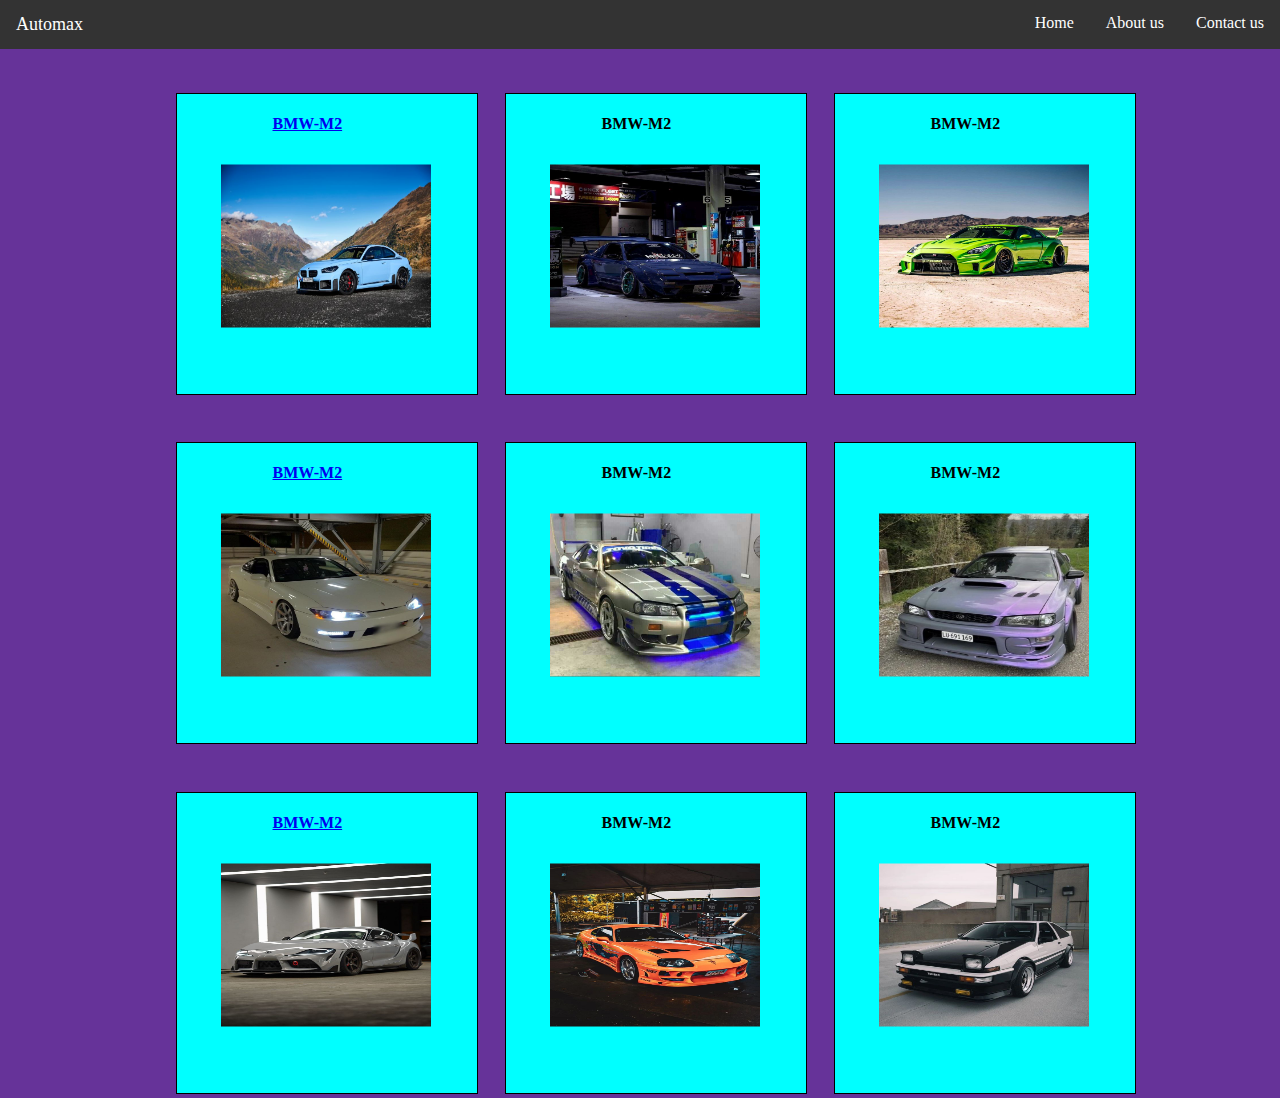
==== WWW/index.html @ 5315d2d4 "landing cars CSS change for positioning" ====
<!DOCTYPE html>
<html lang="en">
<head>
    <meta charset="UTF-8">
    <meta name="viewport" content="width=device-width, initial-scale=1.0">
    <title>Automax</title>
    <link rel="stylesheet" href="CSS/landing.css">
</head>
<body>
    <nav>
        <ul>
            <li id="title" style="float: left;">Automax</li>
            <li><a>Contact us</a></li>
            <li><a href="about.html">About us</a></li>
            <li><a href="/">Home</a></li>
        </ul>
    </nav>

    <div class="car-raw">
        <div class="car-card">
            <img src="Assets/bmw-m2.jpg" alt="BMW M2">
            <h4 class="car-raw-carName"><a href="about.html">BMW-M2</a></h4>
        </div>
        <div class="car-card">
            <img src="Assets/Nissan-180SX.jpeg" alt="BMW M2">
            <h4 class="car-raw-carName">BMW-M2</h4>
        </div>
        <div class="car-card">
            <img src="Assets/nissan-gtr.jpeg" alt="BMW M2">
            <h4 class="car-raw-carName">BMW-M2</h4>
        </div>
    </div>
    
    <div class="car-raw">
        <div class="car-card">
            <img src="Assets/Nissan-s15.jpeg" alt="BMW M2">
            <h4 class="car-raw-carName"><a href="about.html">BMW-M2</a></h4>
        </div>
        <div class="car-card">
            <img src="Assets/Nissan-Skyline-GT-R-R34.jpeg" alt="BMW M2">
            <h4 class="car-raw-carName">BMW-M2</h4>
        </div>
        <div class="car-card">
            <img src="Assets/Subaru-WRX-STI.jpeg" alt="BMW M2">
            <h4 class="car-raw-carName">BMW-M2</h4>
        </div>
    </div>
    
    <div class="car-raw">
        <div class="car-card">
            <img src="Assets/Supra-mk5.jpeg" alt="BMW M2">
            <h4 class="car-raw-carName"><a href="about.html">BMW-M2</a></h4>
        </div>
        <div class="car-card">
            <img src="Assets/Toyota-Supra-A80.jpeg" alt="BMW M2">
            <h4 class="car-raw-carName">BMW-M2</h4>
        </div>
        <div class="car-card">
            <img src="Assets/Toyota-trueno-ae86.jpeg" alt="BMW M2">
            <h4 class="car-raw-carName">BMW-M2</h4>
        </div>
    </div>
</body>
</html>
---- WWW/CSS/landing.css ----
body {
    margin: 0;
    padding: 0;
    flex: 1;
    height: 100%;
}

ul {
    list-style-type: none;
    margin: 0;
    padding: 0;
    overflow: hidden;
    background-color: #333;
  }
  
  li {
    float: right;
  }
  
  li a {
    display: block;
    color: white;
    text-align: center;
    padding: 14px 16px;
    text-decoration: none;
  }
  
  /* Change the link color to #111 (black) on hover */
  li a:hover {
    background-color: #111;
  }

  #title {
    color: white;
    font-size: large;
    padding: 14px 16px;
  }

.car-raw {
  background-color: rebeccapurple;
  padding: 5%;
  padding-top: 2.5%;
  padding-bottom: 0%;
}

.car-card {
    position: relative;
    overflow: visible;
    left: 100px;
    width: 300px;
    height: 300px;
    background-color: aqua;
    display: inline-flex;
    border: 1px solid black;
    margin: 1%;
    margin-bottom: 0%;
  }

.car-card img {
  position: absolute;
  top: -11px;
  left: -61px;
  scale: 0.5;
  height: 326px;
  width: 420px;
}

.car-raw-carName {
  position: absolute;
  
  left: 96px;
  z-index: 3;
}

footer{
  margin-top: auto;
  padding: 10px;
  text-align: center;
  background-color: rgb(240, 225, 206);
}

#titulo-acerca {
  text-align: center;
}

#titulo-mision {
  text-align: center;
}

#titulo-vision {
  text-align: center;
}
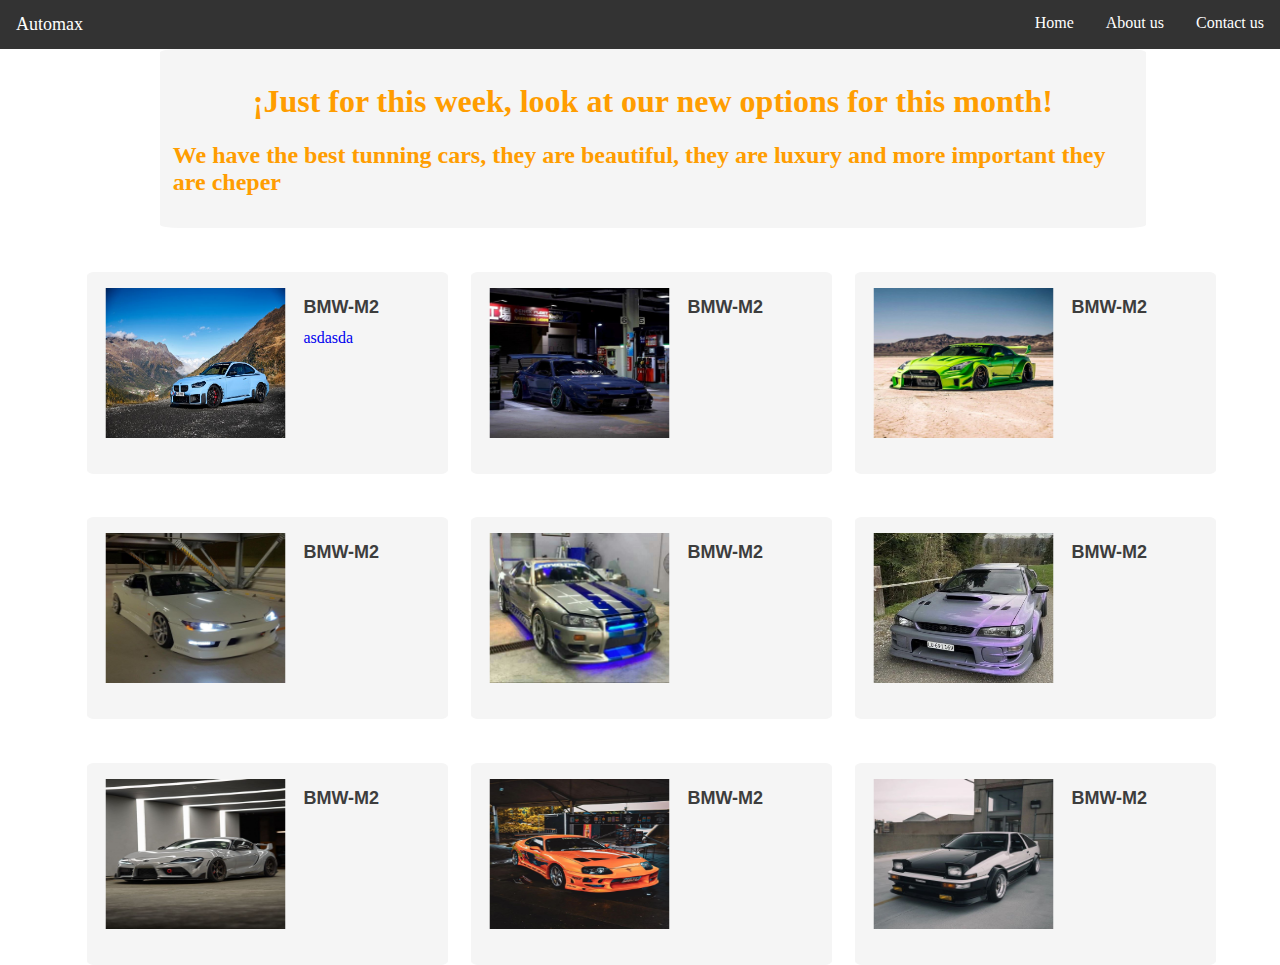
==== commit f10b26a0: "New cards format" ====
--- a/WWW/index.html
+++ b/WWW/index.html
@@ -15,11 +15,17 @@
             <li><a href="/">Home</a></li>
         </ul>
     </nav>
-
+    <div id="introduction">
+        <h1>¡Just for this week, look at our new options for this month!</h1>
+        <h2>We have the best tunning cars, they are beautiful, they are luxury and more important they are cheper</h2>
+    </div>
     <div class="car-raw">
-        <div class="car-card">
+        <a href="about.html" class="car-card">
             <img src="Assets/bmw-m2.jpg" alt="BMW M2">
-            <h4 class="car-raw-carName"><a href="about.html">BMW-M2</a></h4>
+            <h4 class="car-raw-carName">BMW-M2</h4>
+            <p>asdasda</p>
+        </a>
+        <div >
         </div>
         <div class="car-card">
             <img src="Assets/Nissan-180SX.jpeg" alt="BMW M2">
--- a/WWW/CSS/landing.css
+++ b/WWW/CSS/landing.css
@@ -3,6 +3,7 @@
     padding: 0;
     flex: 1;
     height: 100%;
+
 }
 
 ul {
@@ -12,64 +13,103 @@
     overflow: hidden;
     background-color: #333;
   }
+
+a {
+  text-decoration: none;
+}
   
-  li {
-    float: right;
-  }
+li {
+  float: right;
+}
   
-  li a {
-    display: block;
-    color: white;
-    text-align: center;
-    padding: 14px 16px;
-    text-decoration: none;
-  }
+li a {
+  display: block;
+  color: white;
+  text-align: center;
+  padding: 14px 16px;
+  text-decoration: none;
+}
   
   /* Change the link color to #111 (black) on hover */
-  li a:hover {
-    background-color: #111;
-  }
+li a:hover {
+  background-color: #111;
+}
 
-  #title {
-    color: white;
-    font-size: large;
-    padding: 14px 16px;
-  }
+#title {
+  color: white;
+  font-size: large;
+  padding: 14px 16px;
+}
+
+#introduction {
+  display: box;
+  width: 75%;
+  color: rgb(255, 157, 0);
+  background-color: whitesmoke;
+  padding: 1%;
+  margin-left: 12.5%;
+  border-radius: 2%;
+}
+
+#introduction h1 {
+  text-align: center;
+}
+
 
 .car-raw {
-  background-color: rebeccapurple;
+  display: flex;
   padding: 5%;
   padding-top: 2.5%;
   padding-bottom: 0%;
 }
 
 .car-card {
-    position: relative;
-    overflow: visible;
-    left: 100px;
-    width: 300px;
-    height: 300px;
-    background-color: aqua;
-    display: inline-flex;
-    border: 1px solid black;
-    margin: 1%;
-    margin-bottom: 0%;
-  }
+  display: block;
+  position: relative;
+  left: 1%;
+  width: 100%;
+  height: 200px;
+  background-color: whitesmoke;
+  border: 1px solid whitesmoke;
+  border-radius: 2%;
+  margin: 1%;
+  margin-bottom: 0%;
+}
+  
+.car-card:hover {
+  background-color: rgb(206, 206, 206);
+}
 
 .car-card img {
   position: absolute;
-  top: -11px;
-  left: -61px;
   scale: 0.5;
-  height: 326px;
-  width: 420px;
+  height: 150%;
+  width: 100%;
+  top: -30%;
+  left: -20%;
+  
 }
 
 .car-raw-carName {
   position: absolute;
-  
-  left: 96px;
+  font-family: Impact, Haettenschweiler, 'Arial Narrow Bold', sans-serif;
+  font-size: large;
+  left: 60%;
   z-index: 3;
+  color: rgb(61, 61, 61);
+}
+.car-card p {
+  position: absolute;
+  left: 60%;
+  top: 20%;
+}
+.car-raw-carName a {
+  text-decoration: none;
+  color: rgb(61, 61, 61);
+}
+
+.car-raw-carName a:hover {
+  color: black;
 }
 
 footer{
@@ -79,14 +119,3 @@
   background-color: rgb(240, 225, 206);
 }
 
-#titulo-acerca {
-  text-align: center;
-}
-
-#titulo-mision {
-  text-align: center;
-}
-
-#titulo-vision {
-  text-align: center;
-}
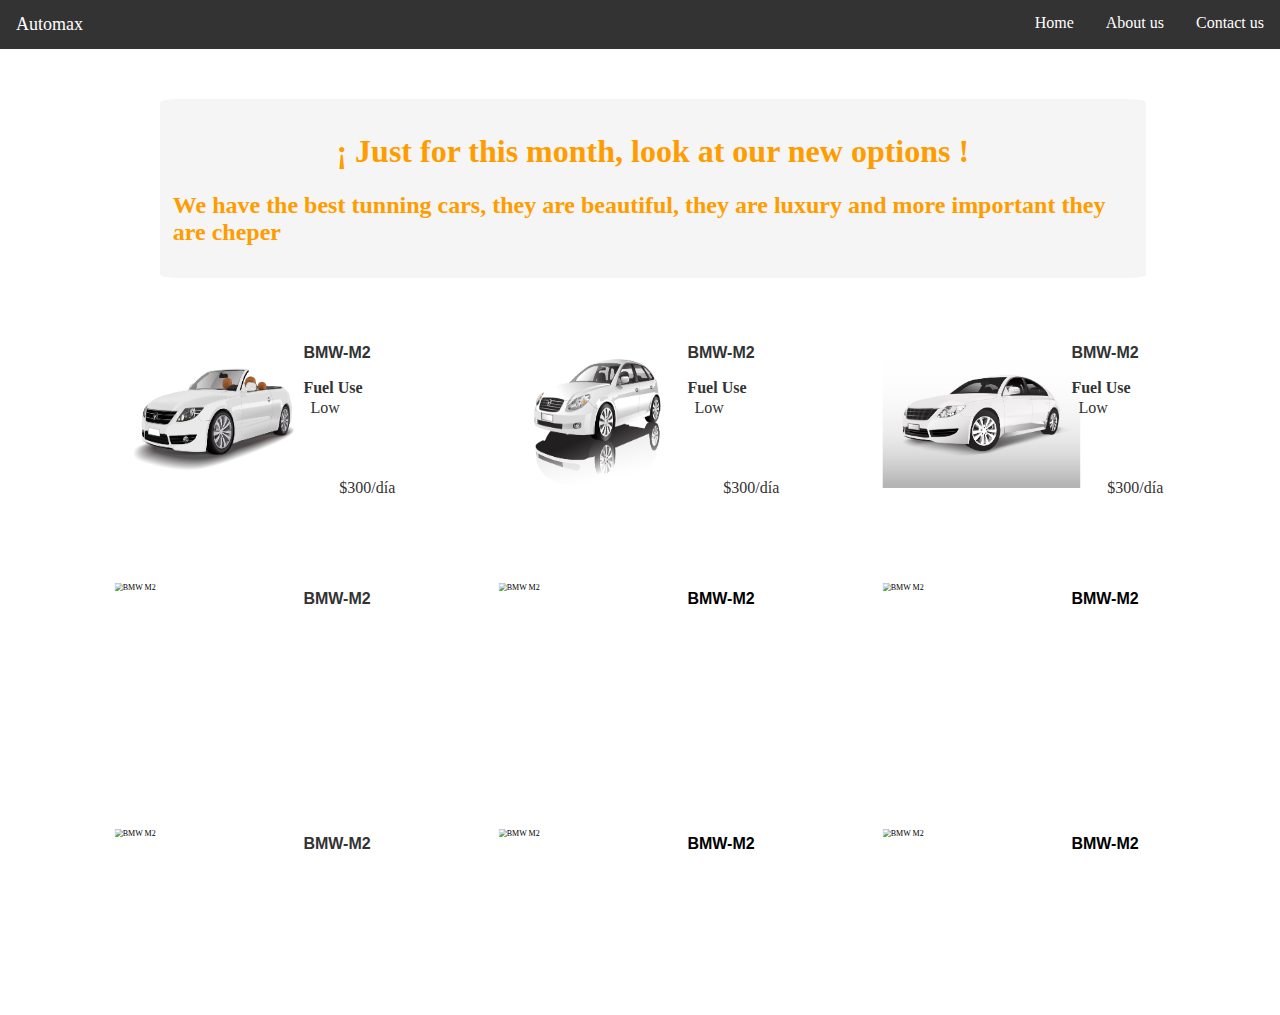
==== commit dc11d19c: "Added new imgs" ====
--- a/WWW/index.html
+++ b/WWW/index.html
@@ -16,25 +16,31 @@
         </ul>
     </nav>
     <div id="introduction">
-        <h1>¡Just for this week, look at our new options for this month!</h1>
+        <h1>¡ Just for this month, look at our new options !</h1>
         <h2>We have the best tunning cars, they are beautiful, they are luxury and more important they are cheper</h2>
     </div>
     <div class="car-raw">
         <a href="about.html" class="car-card">
-            <img src="Assets/bmw-m2.jpg" alt="BMW M2">
+            <img src="Assets/1.jpg" alt="BMW M2">
             <h4 class="car-raw-carName">BMW-M2</h4>
-            <p>asdasda</p>
+            <p class="price">$300/día</p>
+            <p><b>Fuel Use</b></p>
+            <p class="rendimiento">Low</p>
         </a>
-        <div >
-        </div>
-        <div class="car-card">
-            <img src="Assets/Nissan-180SX.jpeg" alt="BMW M2">
+        <a href="about.html" class="car-card">
+            <img src="Assets/2.jpg" alt="BMW M2">
             <h4 class="car-raw-carName">BMW-M2</h4>
-        </div>
-        <div class="car-card">
-            <img src="Assets/nissan-gtr.jpeg" alt="BMW M2">
+            <p class="price">$300/día</p>
+            <p><b>Fuel Use</b></p>
+            <p class="rendimiento">Low</p>
+        </a>
+        <a href="about.html" class="car-card">
+            <img src="Assets/3.jpg" alt="BMW M2">
             <h4 class="car-raw-carName">BMW-M2</h4>
-        </div>
+            <p class="price">$300/día</p>
+            <p><b>Fuel Use</b></p>
+            <p class="rendimiento">Low</p>
+        </a>
     </div>
     
     <div class="car-raw">
--- a/WWW/CSS/landing.css
+++ b/WWW/CSS/landing.css
@@ -1,21 +1,22 @@
 body {
-    margin: 0;
-    padding: 0;
-    flex: 1;
-    height: 100%;
-
+  margin: 0;
+  padding: 0;
+  flex: 1;
+  height: 100%;
+  font-size: 100%;
 }
 
 ul {
-    list-style-type: none;
-    margin: 0;
-    padding: 0;
-    overflow: hidden;
-    background-color: #333;
-  }
+  list-style-type: none;
+  margin: 0;
+  padding: 0;
+  overflow: hidden;
+  background-color: #333;
+}
 
 a {
   text-decoration: none;
+  color: #333;
 }
   
 li {
@@ -47,6 +48,7 @@
   color: rgb(255, 157, 0);
   background-color: whitesmoke;
   padding: 1%;
+  margin-top: 50px;
   margin-left: 12.5%;
   border-radius: 2%;
 }
@@ -69,22 +71,23 @@
   left: 1%;
   width: 100%;
   height: 200px;
-  background-color: whitesmoke;
-  border: 1px solid whitesmoke;
+  background-color: white;
+  border: 1px solid white;
   border-radius: 2%;
   margin: 1%;
   margin-bottom: 0%;
 }
   
 .car-card:hover {
-  background-color: rgb(206, 206, 206);
+  border: #111 solid 1px;
+  color: #111;
 }
 
 .car-card img {
   position: absolute;
   scale: 0.5;
   height: 150%;
-  width: 100%;
+  width: 110%;
   top: -30%;
   left: -20%;
   
@@ -93,23 +96,24 @@
 .car-raw-carName {
   position: absolute;
   font-family: Impact, Haettenschweiler, 'Arial Narrow Bold', sans-serif;
-  font-size: large;
+  font-size: 100%;
   left: 60%;
   z-index: 3;
-  color: rgb(61, 61, 61);
 }
 .car-card p {
   position: absolute;
+  font-size: 100%;
   left: 60%;
   top: 20%;
 }
-.car-raw-carName a {
-  text-decoration: none;
-  color: rgb(61, 61, 61);
+.car-card .rendimiento {
+  top: 30%;
+  left: 62%;
 }
 
-.car-raw-carName a:hover {
-  color: black;
+.car-card .price {
+  left: 70%;
+  top: 70%;
 }
 
 footer{
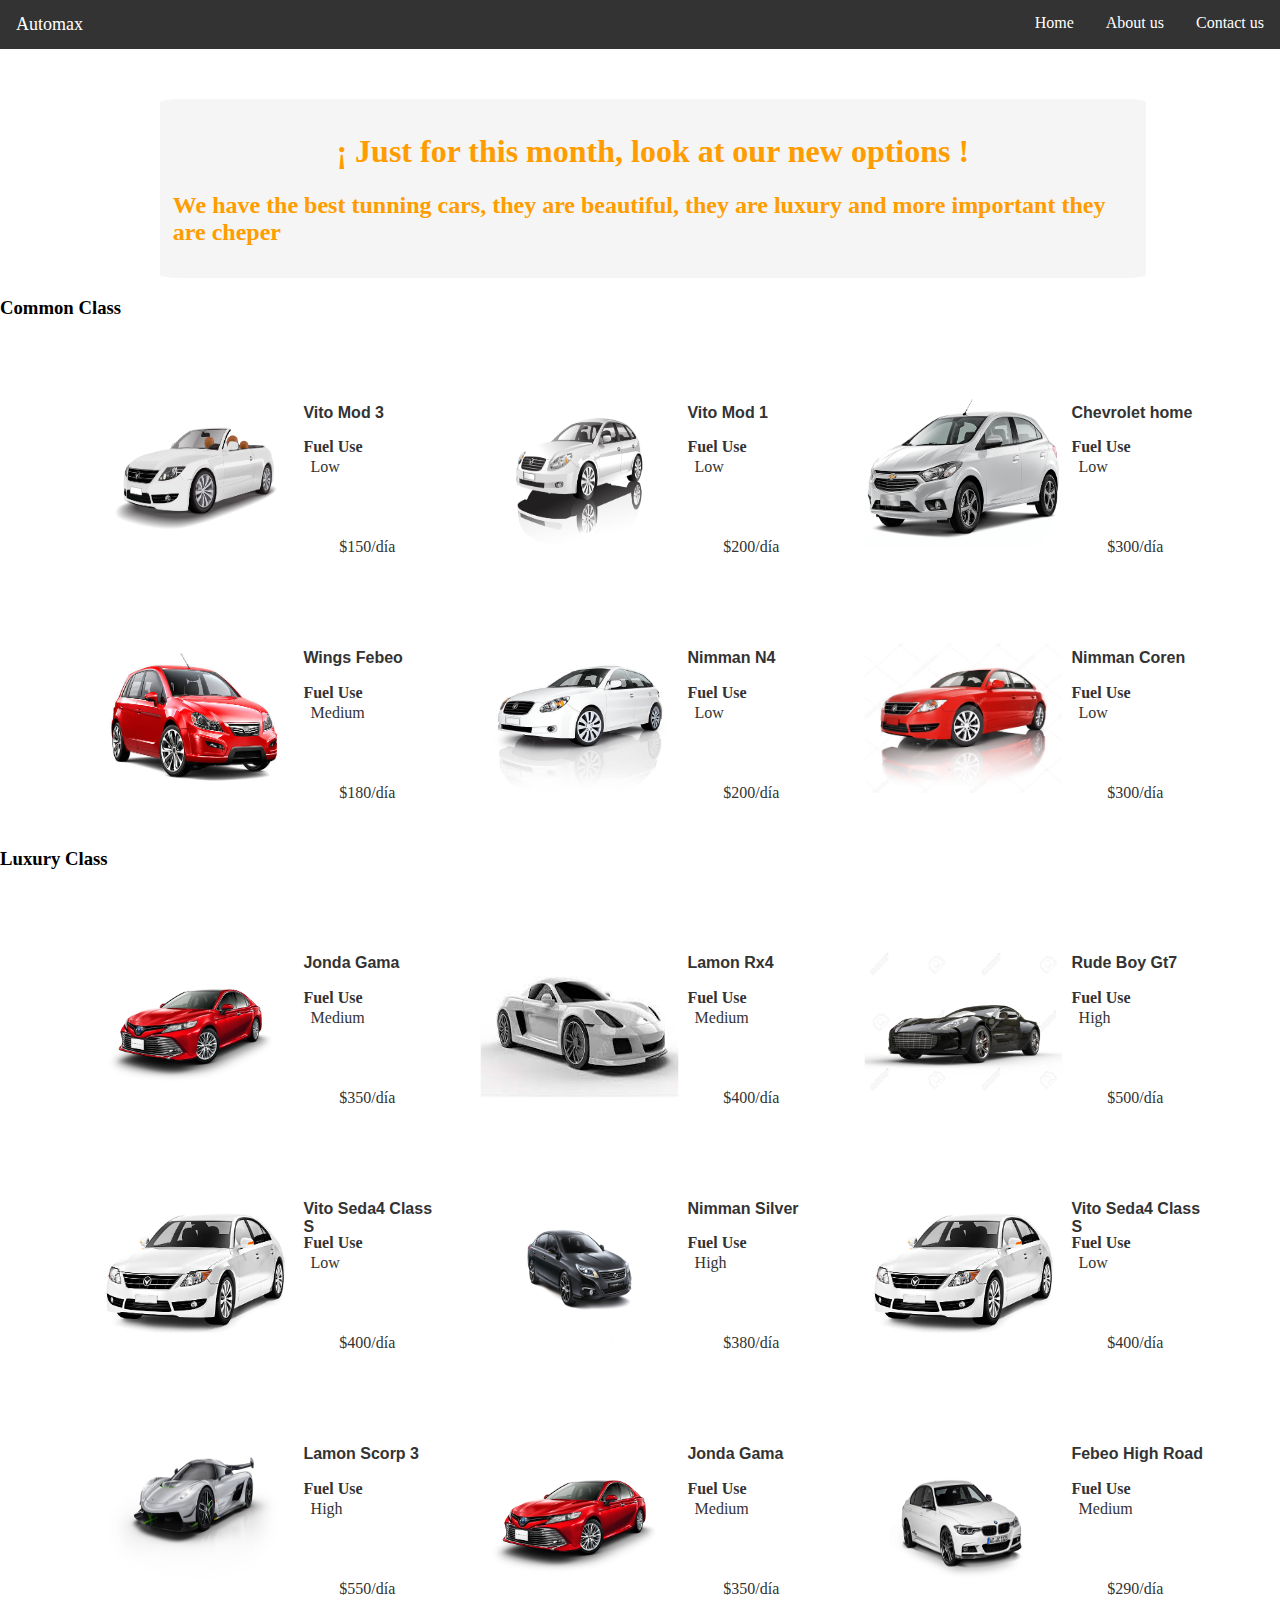
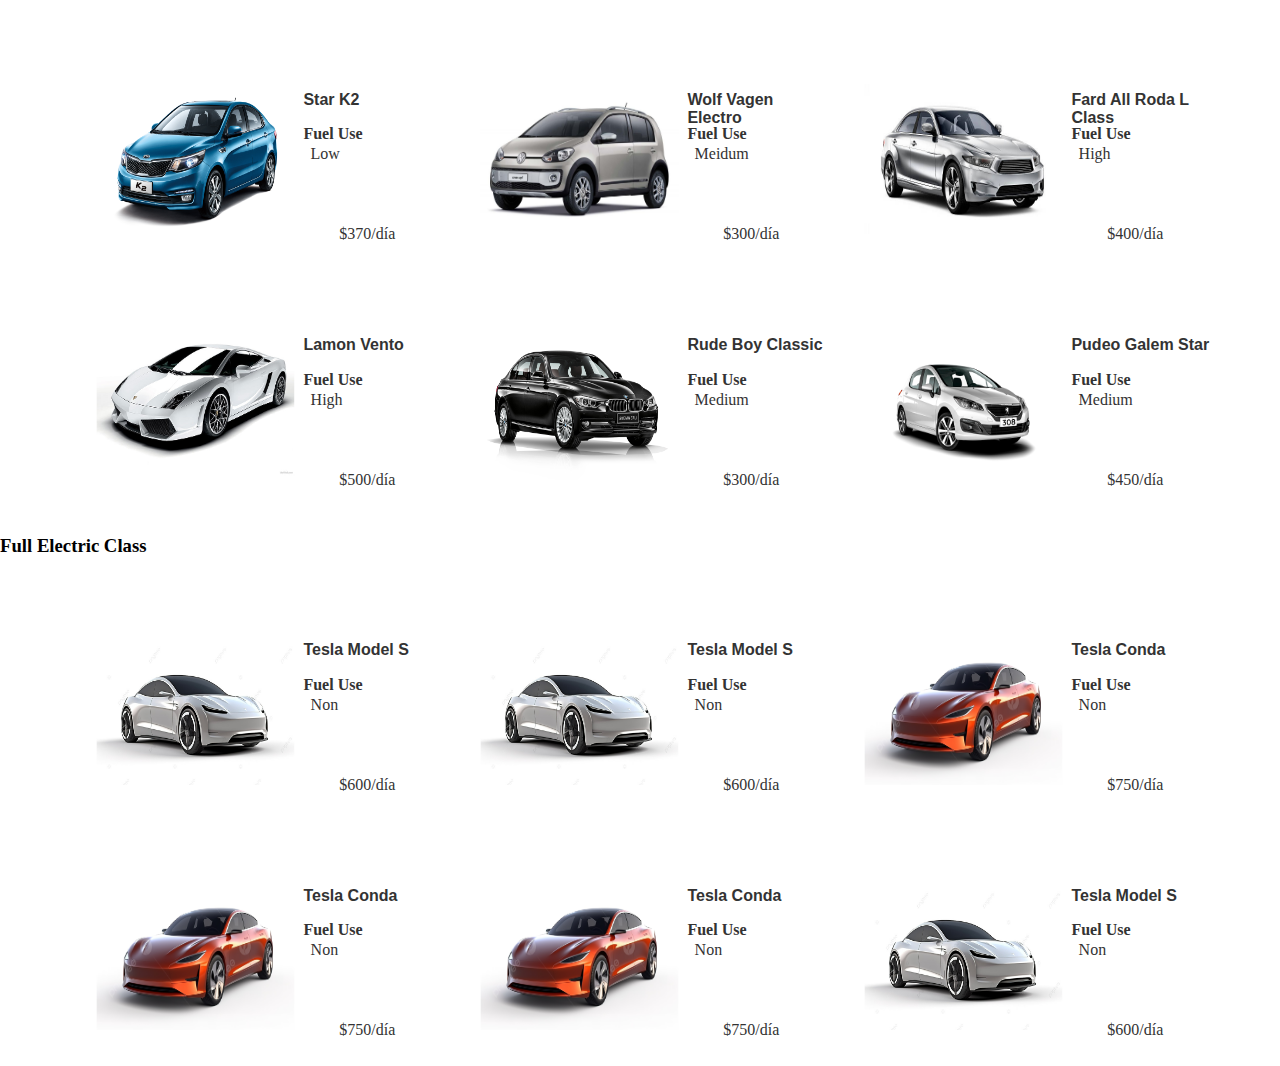
==== commit 7e9d9a20: "Car cards updated with names and prices also a little modif in imgs" ====
--- a/WWW/index.html
+++ b/WWW/index.html
@@ -19,58 +19,215 @@
         <h1>¡ Just for this month, look at our new options !</h1>
         <h2>We have the best tunning cars, they are beautiful, they are luxury and more important they are cheper</h2>
     </div>
-    <div class="car-raw">
-        <a href="about.html" class="car-card">
-            <img src="Assets/1.jpg" alt="BMW M2">
-            <h4 class="car-raw-carName">BMW-M2</h4>
-            <p class="price">$300/día</p>
-            <p><b>Fuel Use</b></p>
-            <p class="rendimiento">Low</p>
-        </a>
-        <a href="about.html" class="car-card">
-            <img src="Assets/2.jpg" alt="BMW M2">
-            <h4 class="car-raw-carName">BMW-M2</h4>
-            <p class="price">$300/día</p>
-            <p><b>Fuel Use</b></p>
-            <p class="rendimiento">Low</p>
-        </a>
-        <a href="about.html" class="car-card">
-            <img src="Assets/3.jpg" alt="BMW M2">
-            <h4 class="car-raw-carName">BMW-M2</h4>
-            <p class="price">$300/día</p>
-            <p><b>Fuel Use</b></p>
-            <p class="rendimiento">Low</p>
-        </a>
-    </div>
-    
-    <div class="car-raw">
-        <div class="car-card">
-            <img src="Assets/Nissan-s15.jpeg" alt="BMW M2">
-            <h4 class="car-raw-carName"><a href="about.html">BMW-M2</a></h4>
-        </div>
-        <div class="car-card">
-            <img src="Assets/Nissan-Skyline-GT-R-R34.jpeg" alt="BMW M2">
-            <h4 class="car-raw-carName">BMW-M2</h4>
-        </div>
-        <div class="car-card">
-            <img src="Assets/Subaru-WRX-STI.jpeg" alt="BMW M2">
-            <h4 class="car-raw-carName">BMW-M2</h4>
-        </div>
-    </div>
-    
-    <div class="car-raw">
-        <div class="car-card">
-            <img src="Assets/Supra-mk5.jpeg" alt="BMW M2">
-            <h4 class="car-raw-carName"><a href="about.html">BMW-M2</a></h4>
-        </div>
-        <div class="car-card">
-            <img src="Assets/Toyota-Supra-A80.jpeg" alt="BMW M2">
-            <h4 class="car-raw-carName">BMW-M2</h4>
-        </div>
-        <div class="car-card">
-            <img src="Assets/Toyota-trueno-ae86.jpeg" alt="BMW M2">
-            <h4 class="car-raw-carName">BMW-M2</h4>
-        </div>
+    <h3>Common Class</h3>
+    <div class="car-raw">
+        <a href="/" class="car-card">
+            <img src="Assets/1.jpg" alt="Vito Mod 3">
+            <h4 class="car-raw-carName">Vito Mod 3</h4>
+            <p class="price">$150/día</p>
+            <p><b>Fuel Use</b></p>
+            <p class="rendimiento">Low</p>
+        </a>
+        <a href="/" class="car-card">
+            <img src="Assets/2.jpg" alt="Vito Mod 1">
+            <h4 class="car-raw-carName">Vito Mod 1</h4>
+            <p class="price">$200/día</p>
+            <p><b>Fuel Use</b></p>
+            <p class="rendimiento">Low</p>
+        </a>
+        <a href="/" class="car-card">
+            <img src="Assets/3.png" alt="Chevrolet home">
+            <h4 class="car-raw-carName">Chevrolet home</h4>
+            <p class="price">$300/día</p>
+            <p><b>Fuel Use</b></p>
+            <p class="rendimiento">Low</p>
+        </a>
+    </div>
+    <div class="car-raw">
+        <a href="/" class="car-card">
+            <img src="Assets/4.jpg" alt="Wings Febeo">
+            <h4 class="car-raw-carName">Wings Febeo</h4>
+            <p class="price">$180/día</p>
+            <p><b>Fuel Use</b></p>
+            <p class="rendimiento">Medium</p>
+        </a>
+        <a href="/" class="car-card">
+            <img src="Assets/5.jpg" alt="Nimman N4">
+            <h4 class="car-raw-carName">Nimman N4</h4>
+            <p class="price">$200/día</p>
+            <p><b>Fuel Use</b></p>
+            <p class="rendimiento">Low</p>
+        </a>
+        <a href="/" class="car-card">
+            <img src="Assets/8.jpg" alt="Nimman Coren">
+            <h4 class="car-raw-carName">Nimman Coren</h4>
+            <p class="price">$300/día</p>
+            <p><b>Fuel Use</b></p>
+            <p class="rendimiento">Low</p>
+        </a>
+    </div>
+    <h3>Luxury Class</h3>
+    <div class="car-raw">
+        <a href="/" class="car-card">
+            <img src="Assets/7.jpg" alt="Jonda Gama">
+            <h4 class="car-raw-carName">Jonda Gama</h4>
+            <p class="price">$350/día</p>
+            <p><b>Fuel Use</b></p>
+            <p class="rendimiento">Medium</p>
+        </a>
+        <a href="/" class="car-card">
+            <img src="Assets/6.jpeg" alt="Lamon Rx4">
+            <h4 class="car-raw-carName">Lamon Rx4</h4>
+            <p class="price">$400/día</p>
+            <p><b>Fuel Use</b></p>
+            <p class="rendimiento">Medium</p>
+        </a>
+        <a href="/" class="car-card">
+            <img src="Assets/9.jpg" alt="Rude Boy Gt7">
+            <h4 class="car-raw-carName">Rude Boy Gt7</h4>
+            <p class="price">$500/día</p>
+            <p><b>Fuel Use</b></p>
+            <p class="rendimiento">High</p>
+        </a>
+    </div>
+    <div class="car-raw">
+        <a href="/" class="car-card">
+            <img src="Assets/10.jpg" alt="Vito Sedan Class S">
+            <h4 class="car-raw-carName">Vito Seda4 Class S</h4>
+            <p class="price">$400/día</p>
+            <p><b>Fuel Use</b></p>
+            <p class="rendimiento">Low</p>
+        </a>
+        <a href="/" class="car-card">
+            <img src="Assets/11.jpg" alt="Nimman Silver">
+            <h4 class="car-raw-carName">Nimman Silver</h4>
+            <p class="price">$380/día</p>
+            <p><b>Fuel Use</b></p>
+            <p class="rendimiento">High</p>
+        </a>
+        <a href="/" class="car-card">
+            <img src="Assets/10.jpg" alt="Vito Sedan Class S">
+            <h4 class="car-raw-carName">Vito Seda4 Class S</h4>
+            <p class="price">$400/día</p>
+            <p><b>Fuel Use</b></p>
+            <p class="rendimiento">Low</p>
+        </a>
+    </div>
+    <div class="car-raw">
+        <a href="/" class="car-card">
+            <img src="Assets/13.jpg" alt="Lamon Scorp 3">
+            <h4 class="car-raw-carName">Lamon Scorp 3</h4>
+            <p class="price">$550/día</p>
+            <p><b>Fuel Use</b></p>
+            <p class="rendimiento">High</p>
+        </a>
+        <a href="/" class="car-card">
+            <img src="Assets/7.jpg" alt="Jonda Gama">
+            <h4 class="car-raw-carName">Jonda Gama</h4>
+            <p class="price">$350/día</p>
+            <p><b>Fuel Use</b></p>
+            <p class="rendimiento">Medium</p>
+        </a>
+        <a href="/" class="car-card">
+            <img src="Assets/17.jpg" alt="Febeo High Road">
+            <h4 class="car-raw-carName">Febeo High Road</h4>
+            <p class="price">$290/día</p>
+            <p><b>Fuel Use</b></p>
+            <p class="rendimiento">Medium</p>
+        </a>
+    </div>
+    <div class="car-raw">
+        <a href="/" class="car-card">
+            <img src="Assets/16.jpg" alt="Star K2">
+            <h4 class="car-raw-carName">Star K2</h4>
+            <p class="price">$370/día</p>
+            <p><b>Fuel Use</b></p>
+            <p class="rendimiento">Low</p>
+        </a>
+        <a href="/" class="car-card">
+            <img src="Assets/18.jpg" alt="Wolf Vagen Electro">
+            <h4 class="car-raw-carName">Wolf Vagen Electro</h4>
+            <p class="price">$300/día</p>
+            <p><b>Fuel Use</b></p>
+            <p class="rendimiento">Meidum</p>
+        </a>
+        <a href="/" class="car-card">
+            <img src="Assets/19.jpg" alt="Fard All Roda L Class">
+            <h4 class="car-raw-carName">Fard All Roda L Class</h4>
+            <p class="price">$400/día</p>
+            <p><b>Fuel Use</b></p>
+            <p class="rendimiento">High</p>
+        </a>
+    </div>
+    <div class="car-raw">
+        <a href="/" class="car-card">
+            <img src="Assets/20.jpg" alt="Lamon Vento">
+            <h4 class="car-raw-carName">Lamon Vento</h4>
+            <p class="price">$500/día</p>
+            <p><b>Fuel Use</b></p>
+            <p class="rendimiento">High</p>
+        </a>
+        <a href="/" class="car-card">
+            <img src="Assets/21.jpg" alt="Rude Boy Classic">
+            <h4 class="car-raw-carName">Rude Boy Classic</h4>
+            <p class="price">$300/día</p>
+            <p><b>Fuel Use</b></p>
+            <p class="rendimiento">Medium</p>
+        </a>
+        <a href="/" class="car-card">
+            <img src="Assets/22.jpg" alt="Pudeo Galem Star">
+            <h4 class="car-raw-carName">Pudeo Galem Star</h4>
+            <p class="price">$450/día</p>
+            <p><b>Fuel Use</b></p>
+            <p class="rendimiento">Medium</p>
+        </a>
+    </div>
+    <h3>Full Electric Class</h3>
+    <div class="car-raw">
+        <a href="/" class="car-card">
+            <img src="Assets/12.jpg" alt="Tesla Model S">
+            <h4 class="car-raw-carName">Tesla Model S</h4>
+            <p class="price">$600/día</p>
+            <p><b>Fuel Use</b></p>
+            <p class="rendimiento">Non</p>
+        </a>
+        <a href="/" class="car-card">
+            <img src="Assets/12.jpg" alt="Tesla Model S">
+            <h4 class="car-raw-carName">Tesla Model S</h4>
+            <p class="price">$600/día</p>
+            <p><b>Fuel Use</b></p>
+            <p class="rendimiento">Non</p>
+        </a>
+        <a href="/" class="car-card">
+            <img src="Assets/2.png" alt="Tesla Conda">
+            <h4 class="car-raw-carName">Tesla Conda</h4>
+            <p class="price">$750/día</p>
+            <p><b>Fuel Use</b></p>
+            <p class="rendimiento">Non</p>
+        </a>
+    </div>
+    <div class="car-raw">
+        <a href="/" class="car-card">
+            <img src="Assets/2.png" alt="Tesla Conda">
+            <h4 class="car-raw-carName">Tesla Conda</h4>
+            <p class="price">$750/día</p>
+            <p><b>Fuel Use</b></p>
+            <p class="rendimiento">Non</p>
+        </a>
+        <a href="/" class="car-card">
+            <img src="Assets/2.png" alt="Tesla Conda">
+            <h4 class="car-raw-carName">Tesla Conda</h4>
+            <p class="price">$750/día</p>
+            <p><b>Fuel Use</b></p>
+            <p class="rendimiento">Non</p>
+        </a>
+        <a href="/" class="car-card">
+            <img src="Assets/12.jpg" alt="Tesla Model S">
+            <h4 class="car-raw-carName">Tesla Model S</h4>
+            <p class="price">$600/día</p>
+            <p><b>Fuel Use</b></p>
+            <p class="rendimiento">Non</p>
+        </a>
     </div>
 </body>
 </html>--- a/WWW/CSS/landing.css
+++ b/WWW/CSS/landing.css
@@ -89,7 +89,7 @@
   height: 150%;
   width: 110%;
   top: -30%;
-  left: -20%;
+  left: -25%;
   
 }
 
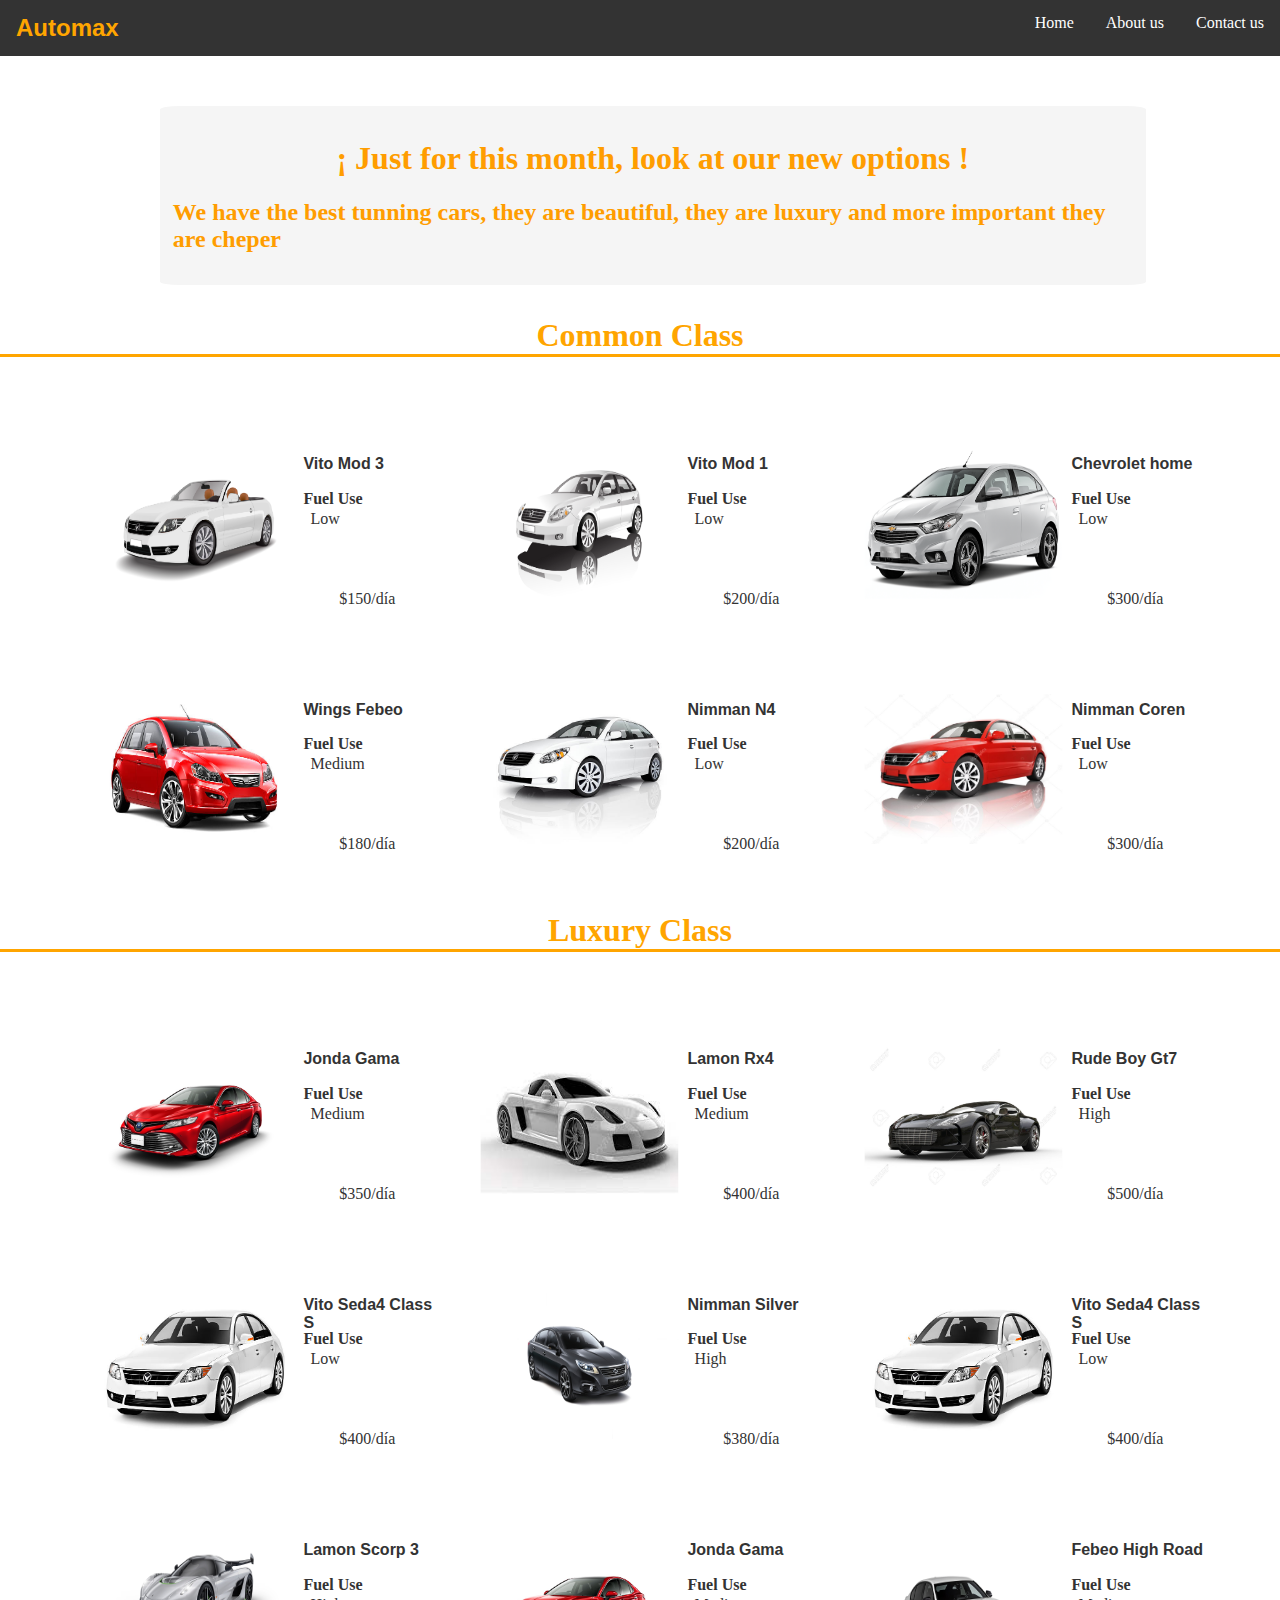
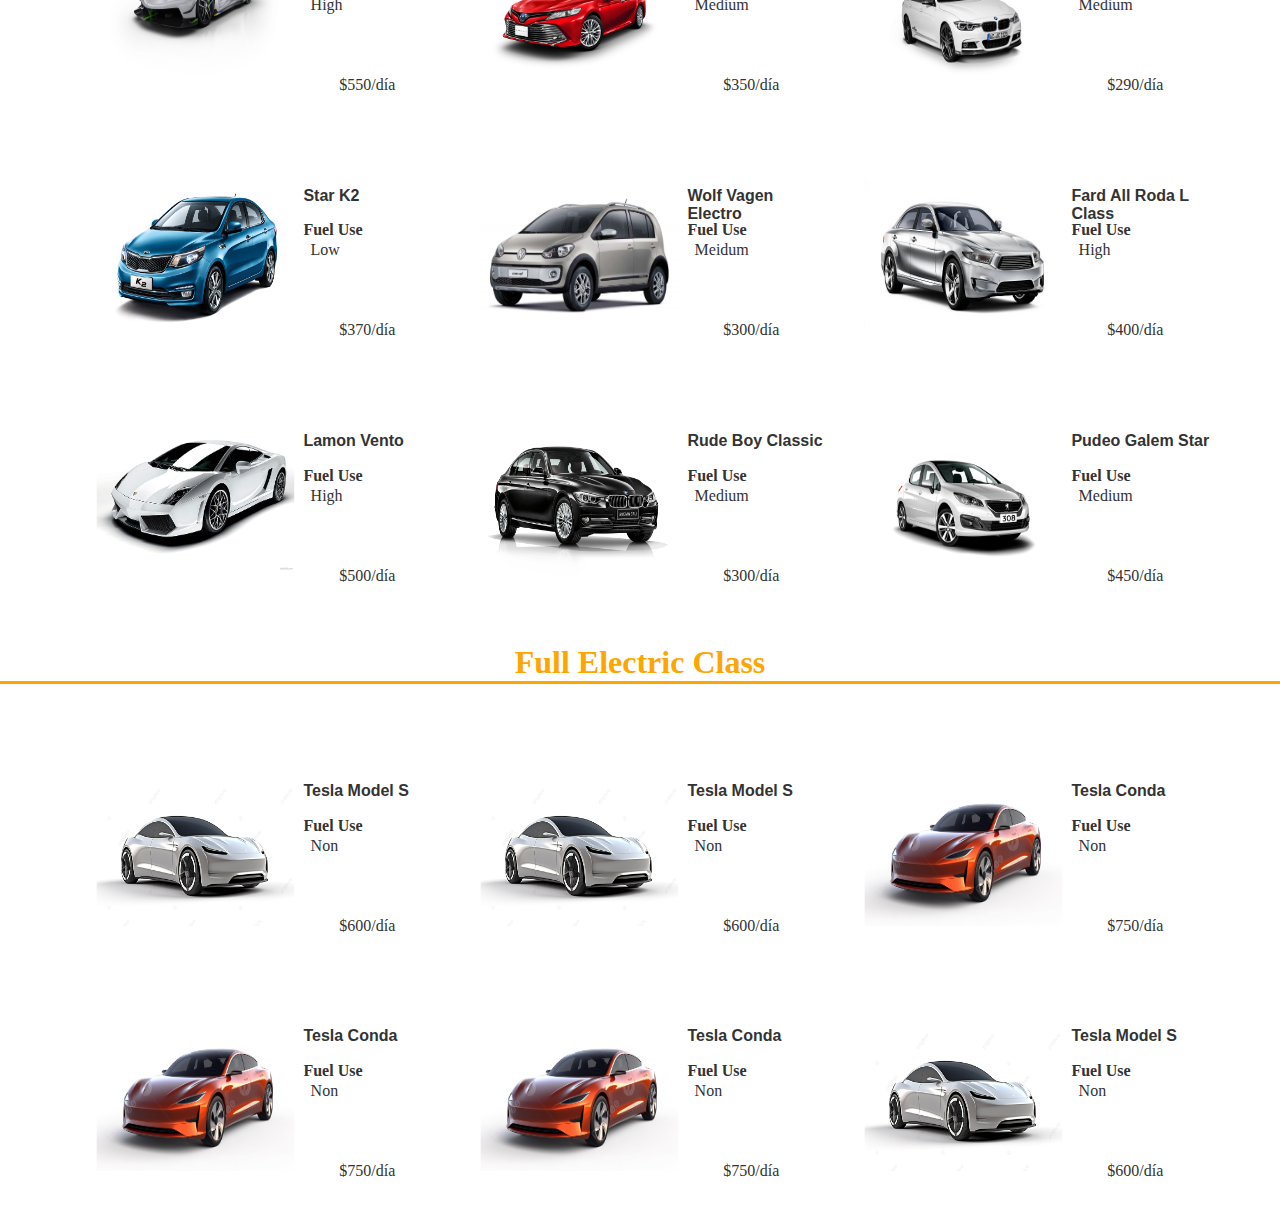
==== commit cc84cd2f: "Added new style tema" ====
--- a/WWW/index.html
+++ b/WWW/index.html
@@ -9,7 +9,7 @@
 <body>
     <nav>
         <ul>
-            <li id="title" style="float: left;">Automax</li>
+            <li id="title" style="float: left;color: orange; font-size: x-large; font-family:Arial, Helvetica, sans-serif;"><b>Automax</b></li>
             <li><a>Contact us</a></li>
             <li><a href="about.html">About us</a></li>
             <li><a href="/">Home</a></li>
@@ -19,7 +19,7 @@
         <h1>¡ Just for this month, look at our new options !</h1>
         <h2>We have the best tunning cars, they are beautiful, they are luxury and more important they are cheper</h2>
     </div>
-    <h3>Common Class</h3>
+    <h3 class="car-class">Common Class</h3>
     <div class="car-raw">
         <a href="/" class="car-card">
             <img src="Assets/1.jpg" alt="Vito Mod 3">
@@ -66,7 +66,7 @@
             <p class="rendimiento">Low</p>
         </a>
     </div>
-    <h3>Luxury Class</h3>
+    <h3 class="car-class">Luxury Class</h3>
     <div class="car-raw">
         <a href="/" class="car-card">
             <img src="Assets/7.jpg" alt="Jonda Gama">
@@ -182,7 +182,7 @@
             <p class="rendimiento">Medium</p>
         </a>
     </div>
-    <h3>Full Electric Class</h3>
+    <h3 class="car-class">Full Electric Class</h3>
     <div class="car-raw">
         <a href="/" class="car-card">
             <img src="Assets/12.jpg" alt="Tesla Model S">
--- a/WWW/CSS/landing.css
+++ b/WWW/CSS/landing.css
@@ -116,6 +116,13 @@
   top: 70%;
 }
 
+.car-class {
+  text-align: center;
+  color: orange;
+  font-size: 200%;
+  border-bottom: 3px solid orange;
+}
+
 footer{
   margin-top: auto;
   padding: 10px;
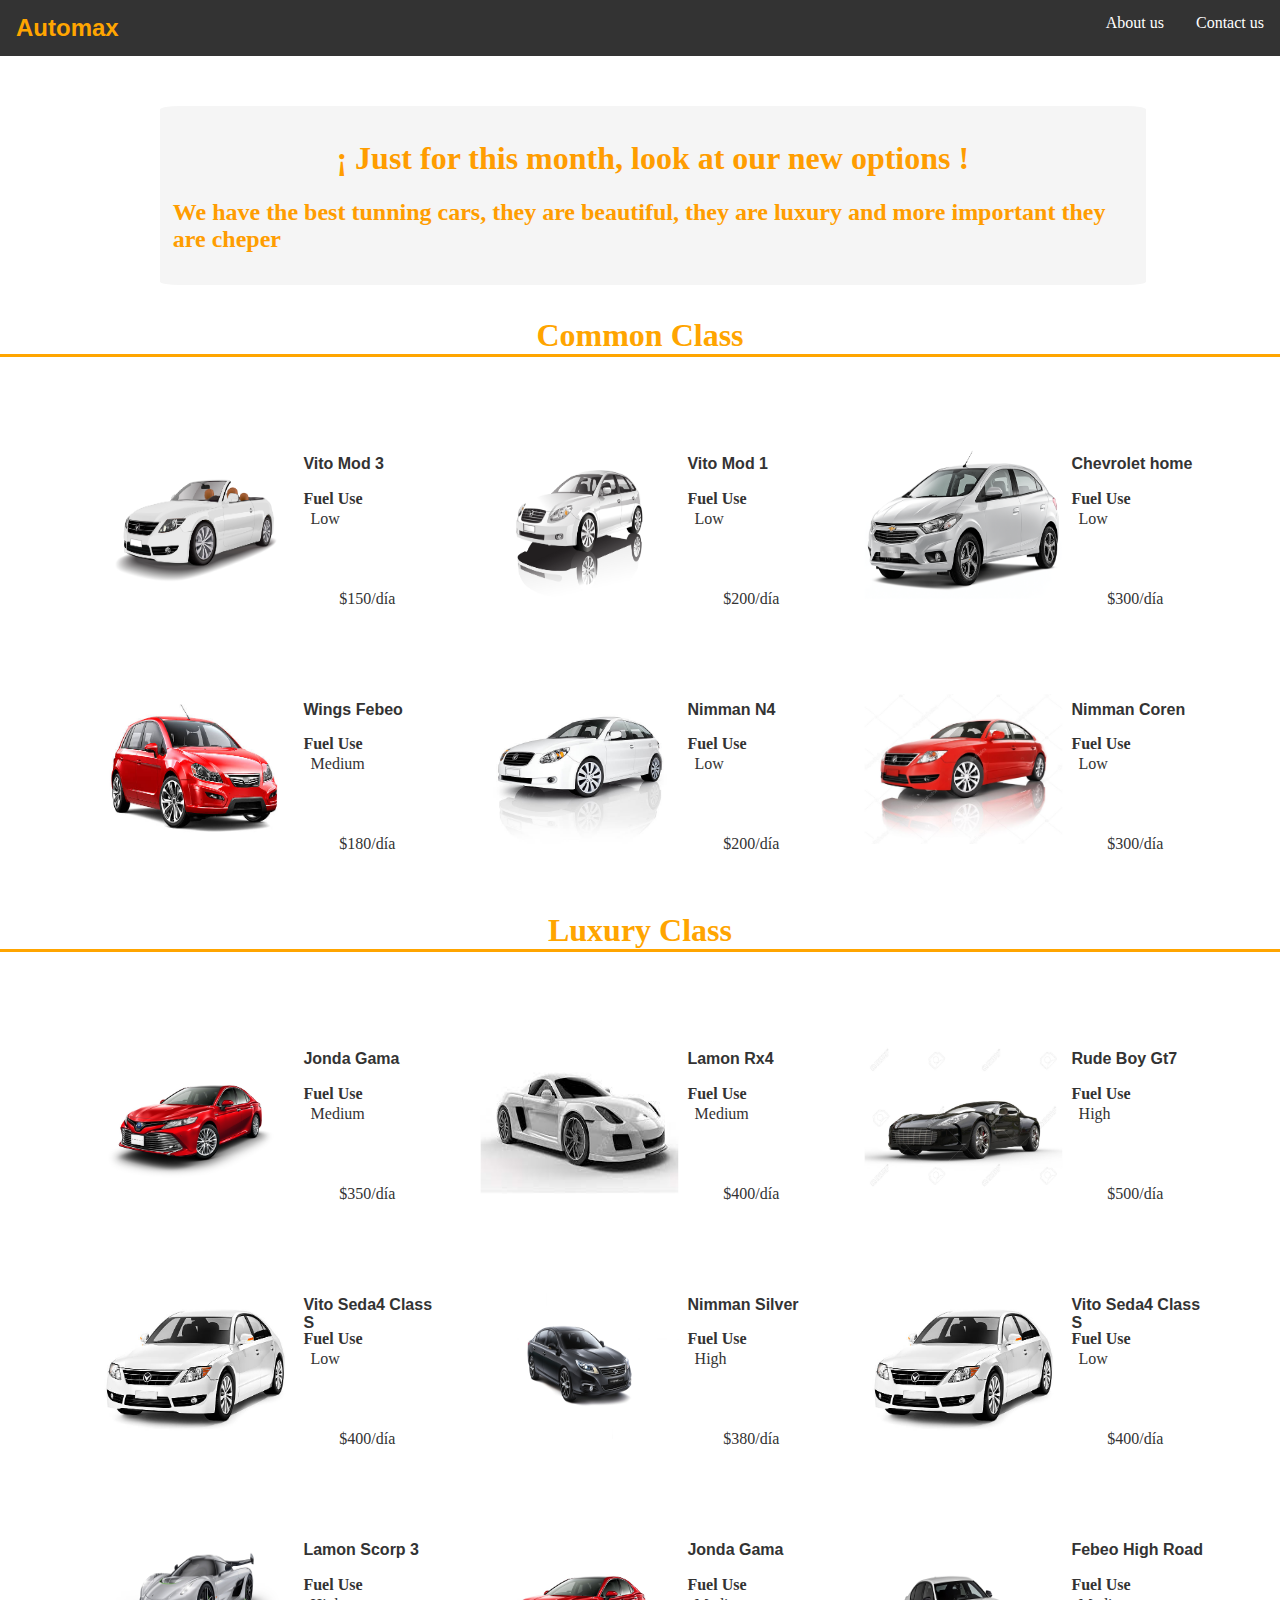
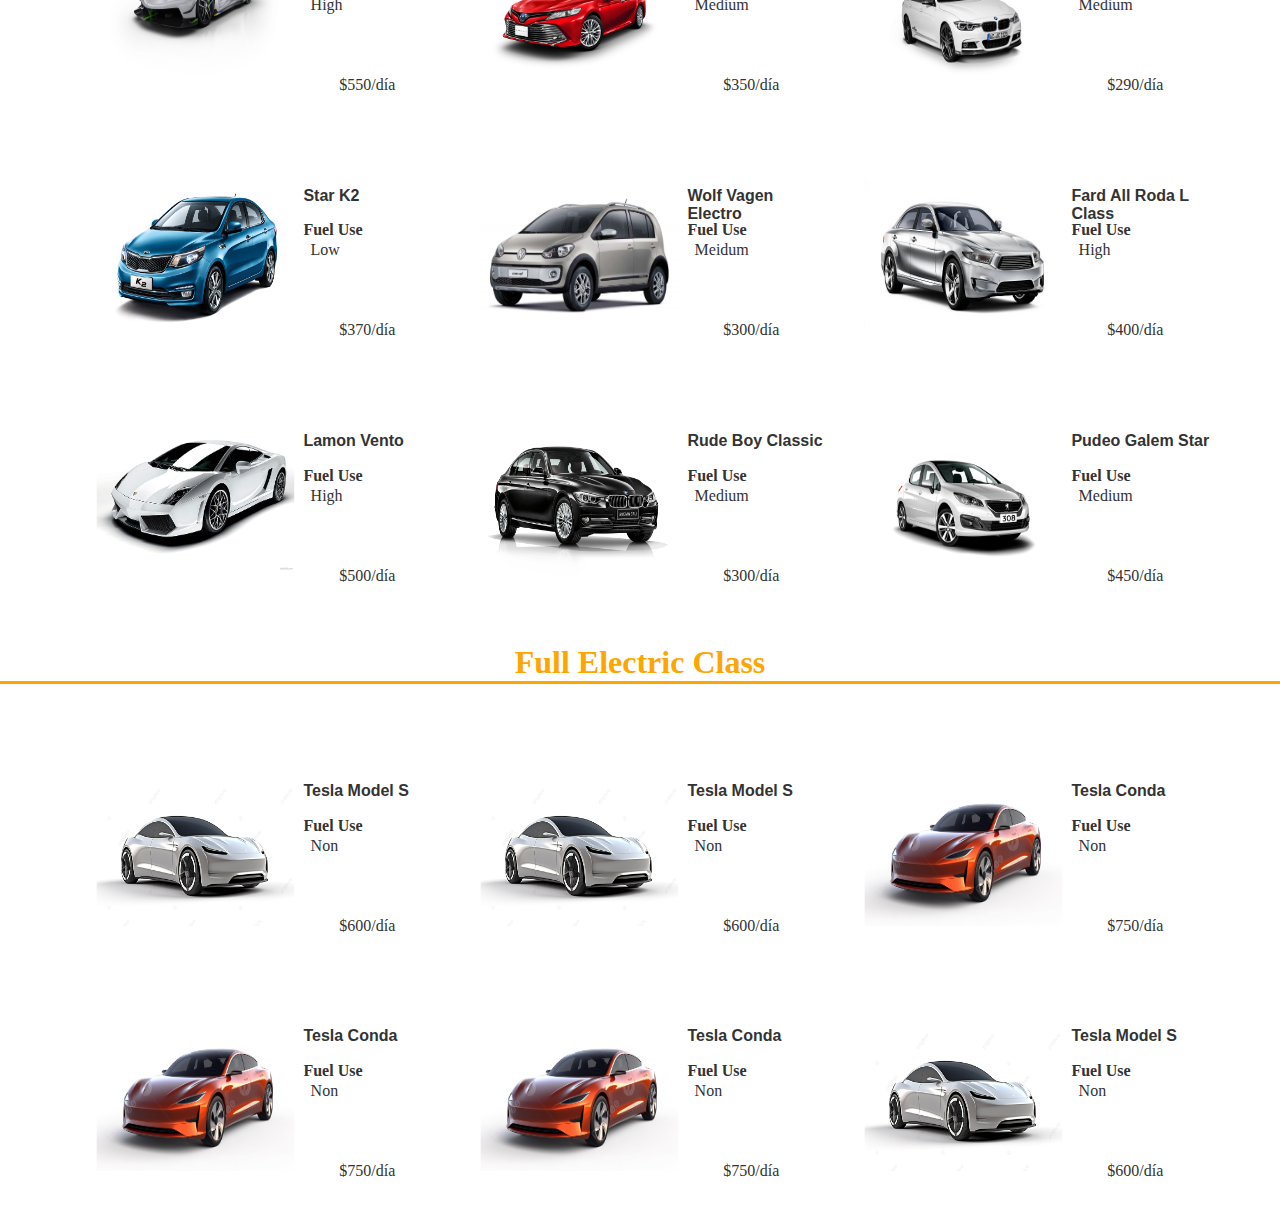
==== commit 37b6b86c: "Final commit" ====
--- a/WWW/index.html
+++ b/WWW/index.html
@@ -9,10 +9,9 @@
 <body>
     <nav>
         <ul>
-            <li id="title" style="float: left;color: orange; font-size: x-large; font-family:Arial, Helvetica, sans-serif;"><b>Automax</b></li>
-            <li><a>Contact us</a></li>
+            <a href="/"><li id="title" style="float: left;color: orange; font-size: x-large; font-family:Arial, Helvetica, sans-serif;"><b>Automax</b></li></a>
+            <li><a href="contact.html">Contact us</a></li>
             <li><a href="about.html">About us</a></li>
-            <li><a href="/">Home</a></li>
         </ul>
     </nav>
     <div id="introduction">
@@ -21,21 +20,21 @@
     </div>
     <h3 class="car-class">Common Class</h3>
     <div class="car-raw">
-        <a href="/" class="car-card">
+        <a href="Pages/vitoM3.html" class="car-card">
             <img src="Assets/1.jpg" alt="Vito Mod 3">
             <h4 class="car-raw-carName">Vito Mod 3</h4>
             <p class="price">$150/día</p>
             <p><b>Fuel Use</b></p>
             <p class="rendimiento">Low</p>
         </a>
-        <a href="/" class="car-card">
+        <a href="Pages/vitoM1.html" class="car-card">
             <img src="Assets/2.jpg" alt="Vito Mod 1">
             <h4 class="car-raw-carName">Vito Mod 1</h4>
             <p class="price">$200/día</p>
             <p><b>Fuel Use</b></p>
             <p class="rendimiento">Low</p>
         </a>
-        <a href="/" class="car-card">
+        <a href="Pages/cheHome.html" class="car-card">
             <img src="Assets/3.png" alt="Chevrolet home">
             <h4 class="car-raw-carName">Chevrolet home</h4>
             <p class="price">$300/día</p>
